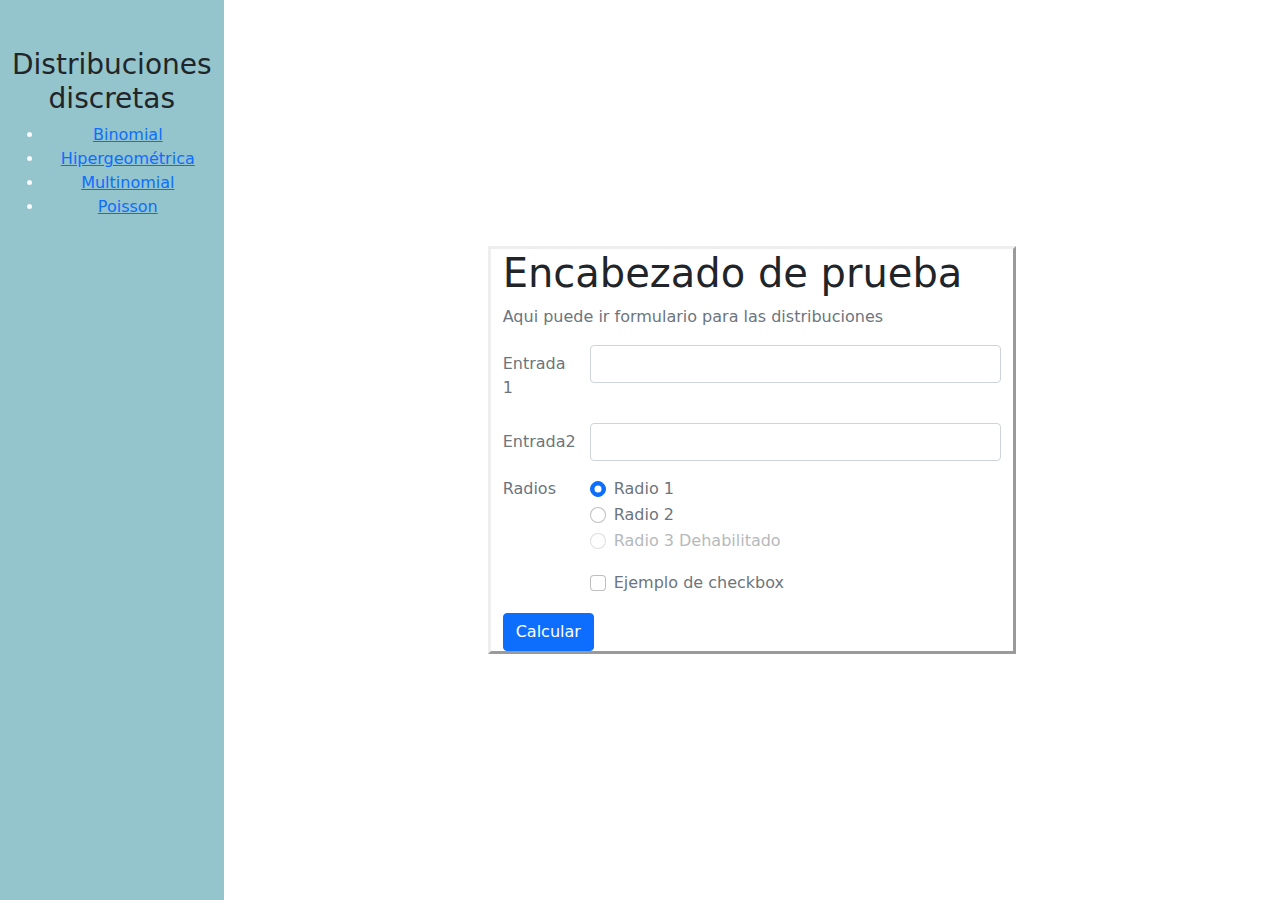
==== binomial.html @ 05464270 "Añadiendo bootstrap y plantilla de paginas" ====
<!DOCTYPE html>
<html lang="en">
  <head>
    <title>Calculadora de funciones para probabilidad discreta</title>
    <meta charset="UTF-8">
    <meta name="viewport" content="width=device-width, initial-scale=1">
    <link href="css/bootstrap.min.css" rel="stylesheet">
    <link href="css/main.css" rel="stylesheet">
    <style>
    .col-pixel-width-100{
  flex: 0 0 200px;
}
</style>
  </head>
  <body>
    <div class="container-fluid">
      <div class="row vh-100">
        <!-- Barra de navegación -->
        <div class="text-light 
          text-center 
          pt-5 col-pixel-width-100"
          style="background-color:var(--dark-sky-blue)">
          <h3 class="text-dark" >Distribuciones discretas</h3>
          <ul>
            <li><a href="binomial.html">Binomial</a></li>
          <li><a href="hiper.html">Hipergeométrica</a></li>
          <li><a href="multi.html">Multinomial</a></li>
          <li><a href="poisson.html">Poisson</a></li>
          </ul>
        </div>
        <div class="col">
          <div class="row h-100 justify-content-center">
            <div class="col-6 align-self-center" style="border-style:outset;">
              <div id="main" class="text-secondary">
                <!-- Aqui va el contenido principal-->
                <h1 class="text-dark">Encabezado de prueba</h1>
                <p>Aqui puede ir formulario para las distribuciones</p>
                <form id="formularioDistribucion">
                <div class="row mb-3">
                <label for="input1" class="col-sm-2 col-form-label">Entrada 1</label>
                <div class="col-sm-10">
                <input type="text" class="form-control" id="input1">
                </div>
                </div>
                <div class="row mb-3">
                <label for="input2" class="col-sm-2 col-form-label">Entrada2</label>
                <div class="col-sm-10">
                <input type="number" class="form-control" id="input2">
                </div>
                </div>
                <fieldset class="row mb-3">
                <legend class="col-form-label col-sm-2 pt-0">Radios</legend>
                <div class="col-sm-10">
                <div class="form-check">
                <input class="form-check-input" type="radio" name="gridRadios" id="gridRadios1" value="option1" checked>
                <label class="form-check-label" for="gridRadios1">
                Radio 1
                </label>
                </div>
                <div class="form-check">
                <input class="form-check-input" type="radio" name="gridRadios" id="gridRadios2" value="option2">
                <label class="form-check-label" for="gridRadios2">
                Radio 2
                </label>
                </div>
                <div class="form-check disabled">
                <input class="form-check-input" type="radio" name="gridRadios" id="gridRadios3" value="option3" disabled>
                <label class="form-check-label" for="gridRadios3">
                Radio 3 Dehabilitado
                </label>
                </div>
                </div>
                </fieldset>
                <div class="row mb-3">
                <div class="col-sm-10 offset-sm-2">
                <div class="form-check">
                <input class="form-check-input" type="checkbox" id="gridCheck1">
                <label class="form-check-label" for="gridCheck1">
                  Ejemplo de checkbox
                </label>
                </div>
                </div>
                </div>
                <button type="button" class="btn btn-primary">Calcular</button>
                </form>
                </form>
              </div>
            </div>
          </div>
        </div>
      </div>
    </div>
    <script src="js/bootstrap.bundle.min.js"></script>
  </body>
</html>
---- css/main.css ----
:root {
    /* CSS HEX */
    --black: #000100ff;
    --manatee: #a1a6b4ff;
    --dark-sky-blue: #94c5ccff;
    --beau-blue: #b4d2e7ff;
    --cultured: #f8f8f8ff;

    /* CSS HSL */
    --black: hsla(120, 100%, 0%, 1);
    --manatee: hsla(224, 11%, 67%, 1);
    --dark-sky-blue: hsla(188, 35%, 69%, 1);
    --beau-blue: hsla(205, 52%, 81%, 1);
    --cultured: hsla(0, 0%, 97%, 1);
}
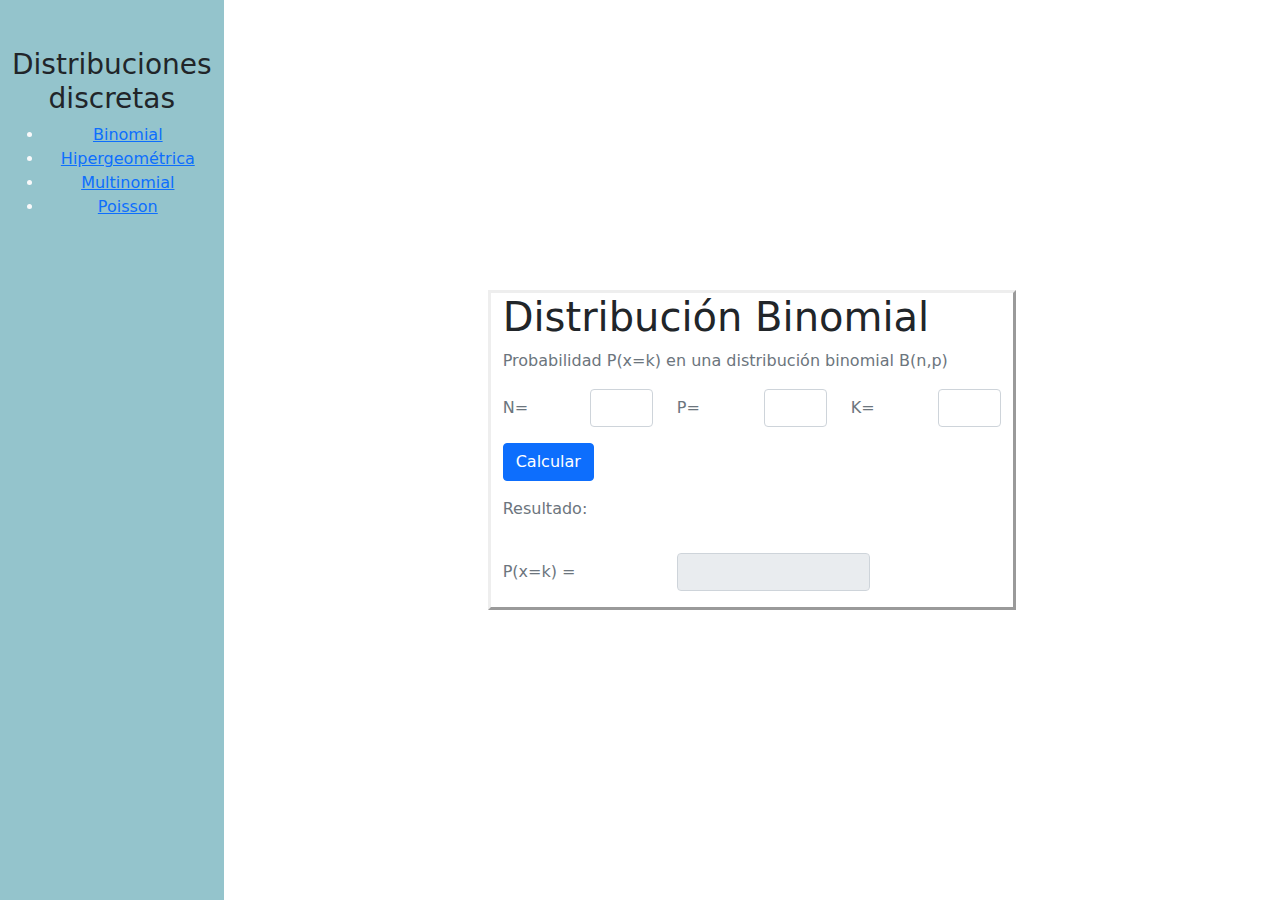
==== commit c16e0429: "Se agregan las distribuciones faltantes, y se deja el ejemplo entero de multinomial" ====
--- a/binomial.html
+++ b/binomial.html
@@ -24,7 +24,7 @@
           <ul>
             <li><a href="binomial.html">Binomial</a></li>
           <li><a href="hiper.html">Hipergeométrica</a></li>
-          <li><a href="multi.html">Multinomial</a></li>
+          <li><a href="multi2.html">Multinomial</a></li>
           <li><a href="poisson.html">Poisson</a></li>
           </ul>
         </div>
@@ -33,56 +33,39 @@
             <div class="col-6 align-self-center" style="border-style:outset;">
               <div id="main" class="text-secondary">
                 <!-- Aqui va el contenido principal-->
-                <h1 class="text-dark">Encabezado de prueba</h1>
-                <p>Aqui puede ir formulario para las distribuciones</p>
-                <form id="formularioDistribucion">
-                <div class="row mb-3">
-                <label for="input1" class="col-sm-2 col-form-label">Entrada 1</label>
-                <div class="col-sm-10">
-                <input type="text" class="form-control" id="input1">
-                </div>
-                </div>
-                <div class="row mb-3">
-                <label for="input2" class="col-sm-2 col-form-label">Entrada2</label>
-                <div class="col-sm-10">
-                <input type="number" class="form-control" id="input2">
-                </div>
-                </div>
-                <fieldset class="row mb-3">
-                <legend class="col-form-label col-sm-2 pt-0">Radios</legend>
-                <div class="col-sm-10">
-                <div class="form-check">
-                <input class="form-check-input" type="radio" name="gridRadios" id="gridRadios1" value="option1" checked>
-                <label class="form-check-label" for="gridRadios1">
-                Radio 1
-                </label>
-                </div>
-                <div class="form-check">
-                <input class="form-check-input" type="radio" name="gridRadios" id="gridRadios2" value="option2">
-                <label class="form-check-label" for="gridRadios2">
-                Radio 2
-                </label>
-                </div>
-                <div class="form-check disabled">
-                <input class="form-check-input" type="radio" name="gridRadios" id="gridRadios3" value="option3" disabled>
-                <label class="form-check-label" for="gridRadios3">
-                Radio 3 Dehabilitado
-                </label>
-                </div>
-                </div>
-                </fieldset>
-                <div class="row mb-3">
-                <div class="col-sm-10 offset-sm-2">
-                <div class="form-check">
-                <input class="form-check-input" type="checkbox" id="gridCheck1">
-                <label class="form-check-label" for="gridCheck1">
-                  Ejemplo de checkbox
-                </label>
-                </div>
-                </div>
-                </div>
-                <button type="button" class="btn btn-primary">Calcular</button>
-                </form>
+                <h1 class="text-dark">Distribución Binomial</h1>
+                <p>Probabilidad P(x=k) en una distribución binomial B(n,p)</p>
+                <form id="formularioDistribucion" name="datos">
+                  <div class="row mb-3">
+                    <label for="n" class="col-sm-2 col-form-label">N= </label>
+                    <div class="col-sm-2">
+                      <input type=text class="form-control" size=12 id="n" name="n">
+                    </div>
+                    <label for="p" class="col-sm-2 col-form-label">P= </label>
+                    <div class="col-sm-2">
+                      <input type=text class="form-control" size=12 id="p" name="p">
+                    </div>
+                    <label for="k" class="col-sm-2 col-form-label">K= </label>
+                    <div class="col-sm-2">
+                      <input type=text class="form-control" size=12 id="k" name="k">
+                    </div>
+                  </div>
+                  <div class="row mb-3 justify-content-center">
+                    <div class="col">
+                      <input type=button class="btn btn-block btn-primary" size=12 name="fn" value="Calcular" onClick="bin()">
+                    </div>
+                  </div>
+                  <div class="row mb-3">
+                    <div class="col">
+                      <p>Resultado:</p>
+                    </div>
+                  </div>
+                  <div class="row mb-3">
+                    <label for="input1" class="col-sm-4 col-form-label">P(x=k) =</label>
+                    <div class="col-sm-5">
+                      <input type=text class="form-control" size=12 id="prob" name="prob" readonly=readonly>
+                    </div>
+                  </div>
                 </form>
               </div>
             </div>
@@ -91,5 +74,22 @@
       </div>
     </div>
     <script src="js/bootstrap.bundle.min.js"></script>
+    <script >
+    
+    function fact(n)
+    {
+      f=1;
+      for (i=1;i <n+1; i++) { f=f*i };
+      return f 
+    }
+    
+    function bin()
+    {
+      k=parseInt(document.datos.k.value);
+      n=parseInt(document.datos.n.value);
+      p=parseFloat(document.datos.p.value);
+      document.datos.prob.value= fact(n)/(fact(n-k)*fact(k))*Math.pow(p,k)*Math.pow(1-p,n-k); 
+    }
+    </script>
   </body>
 </html>
